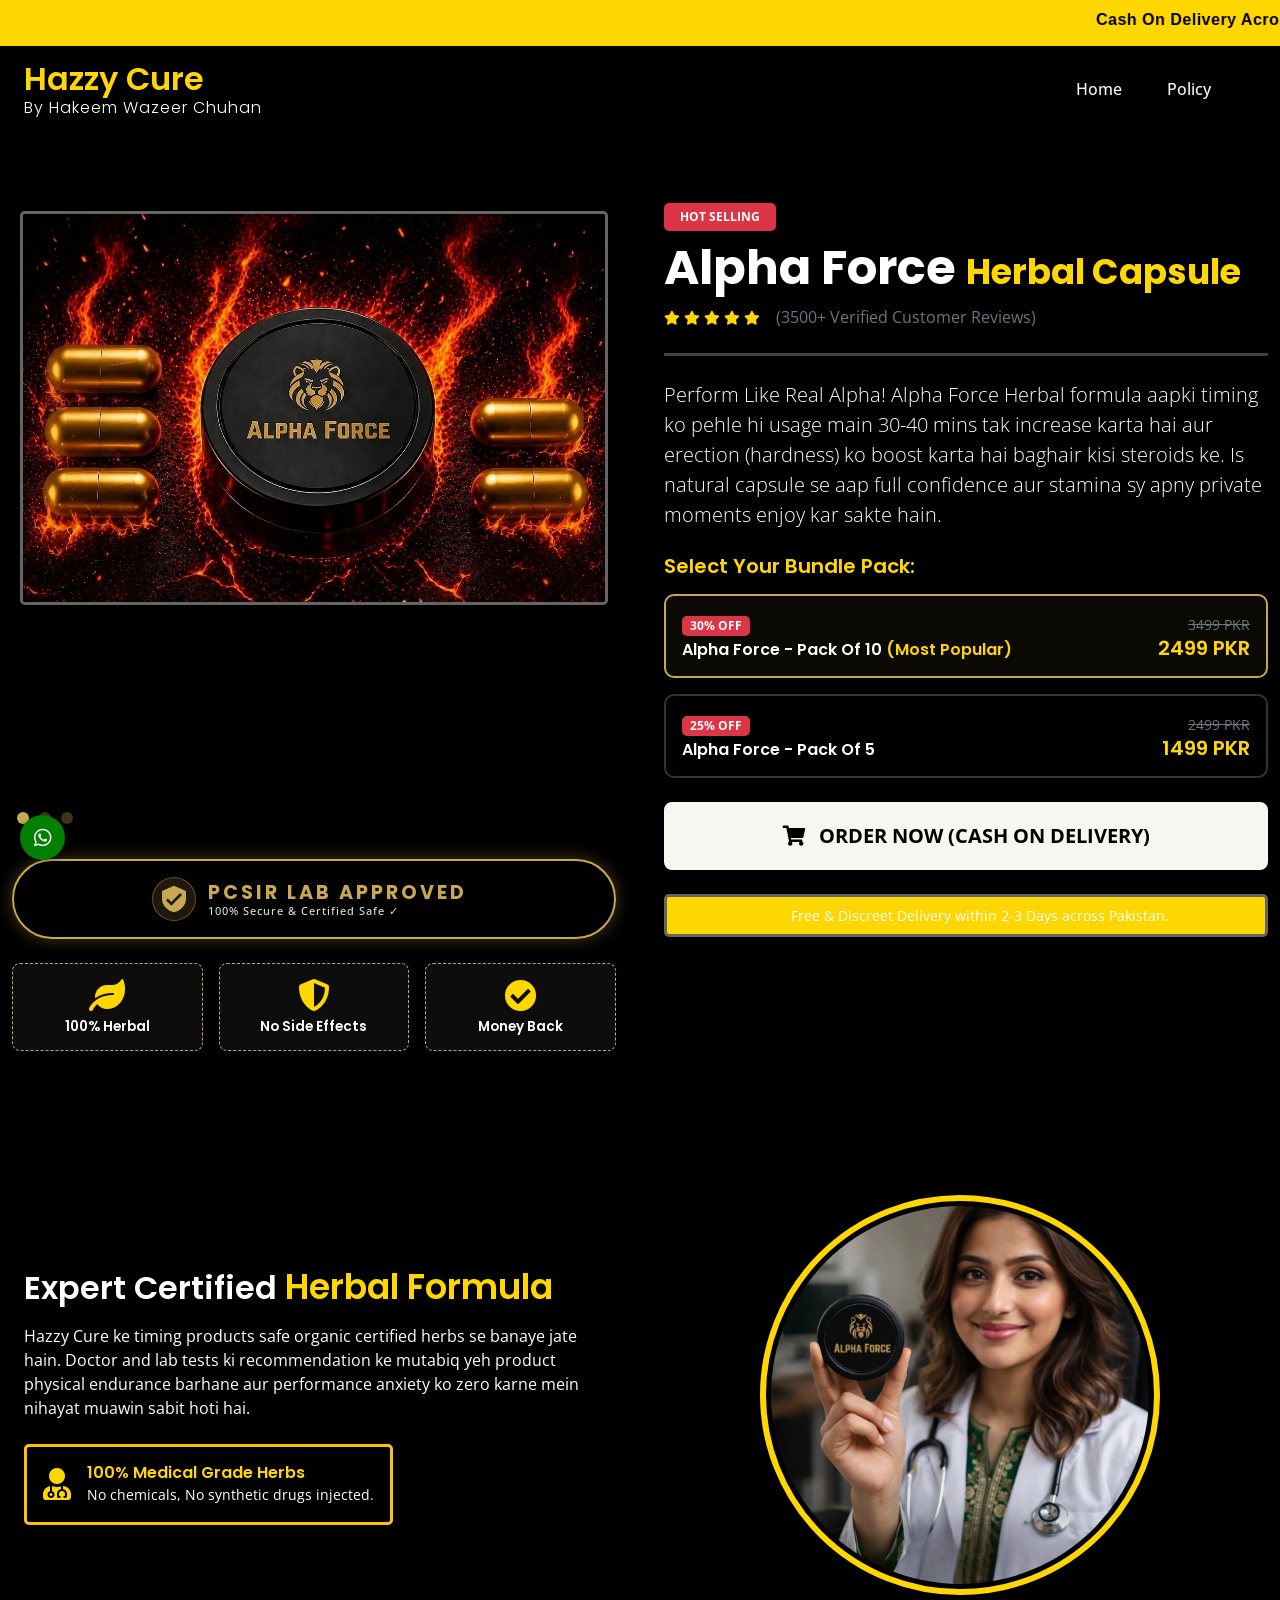
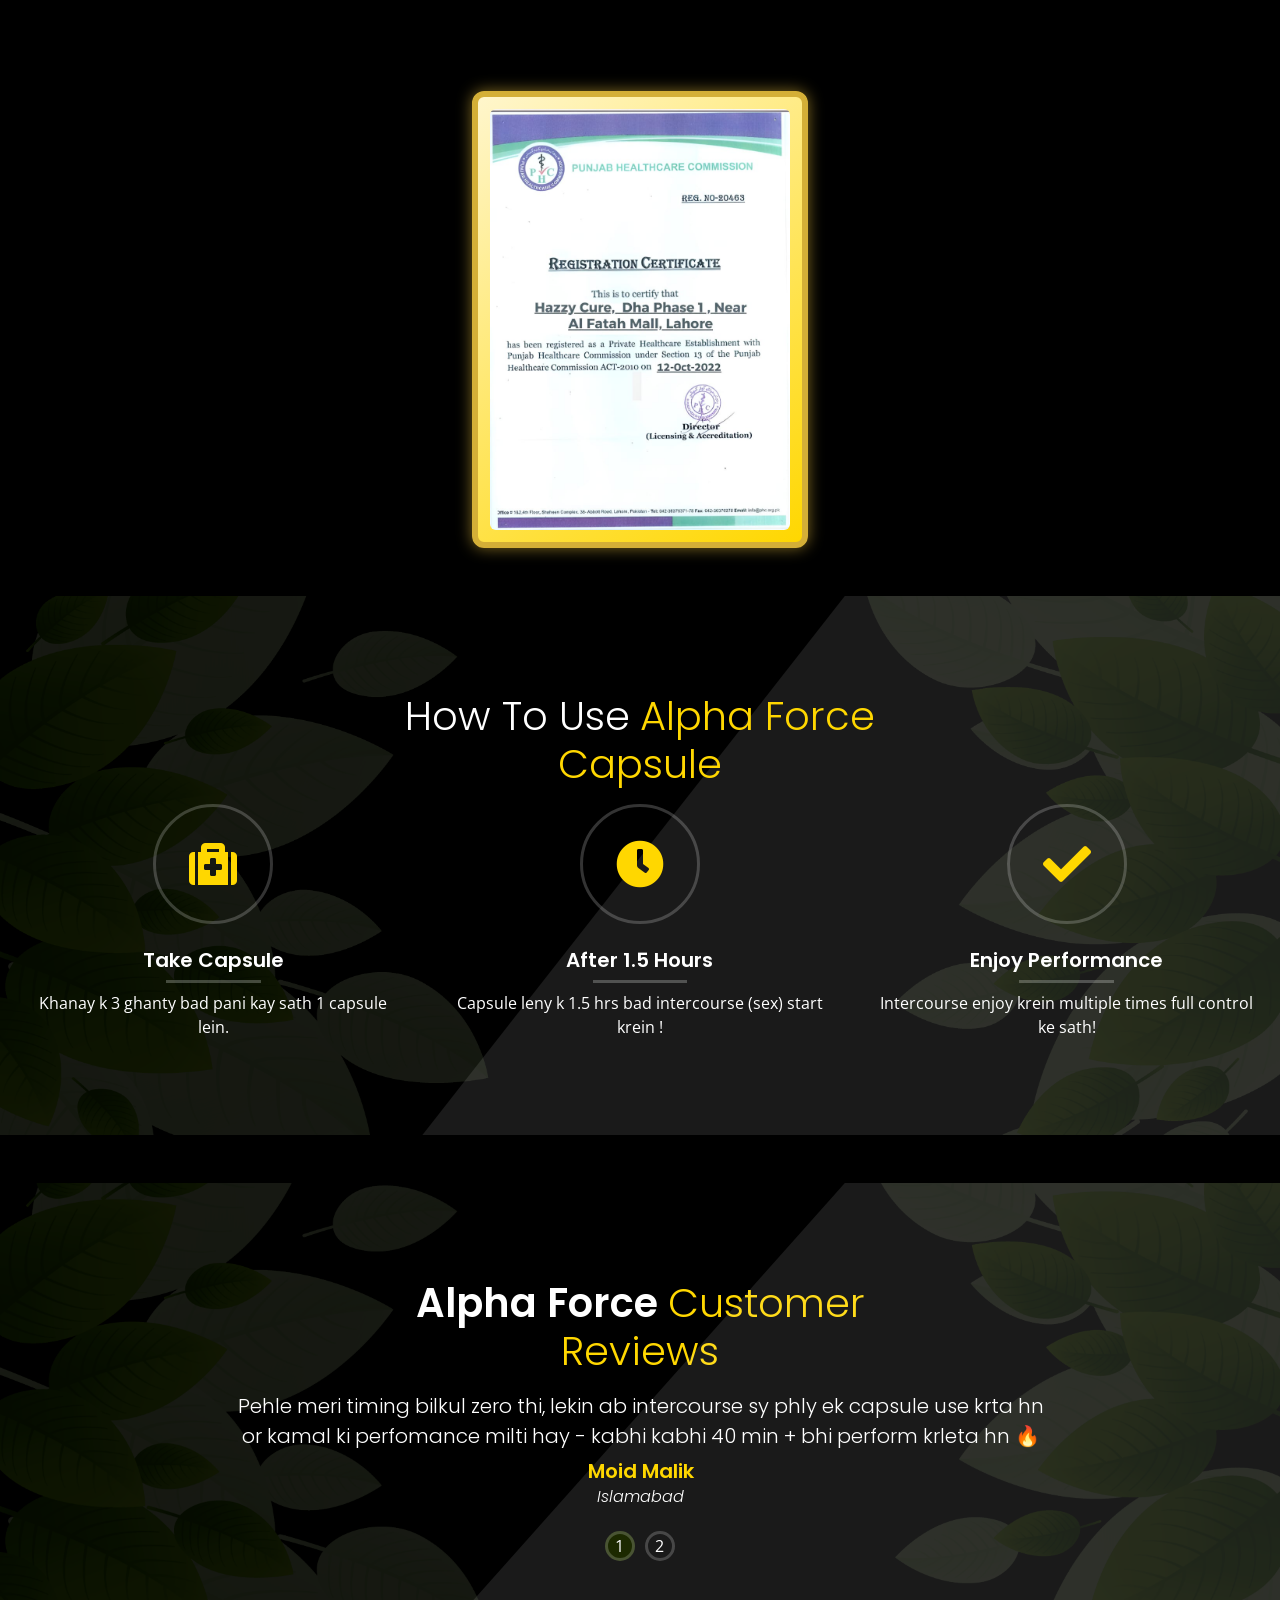
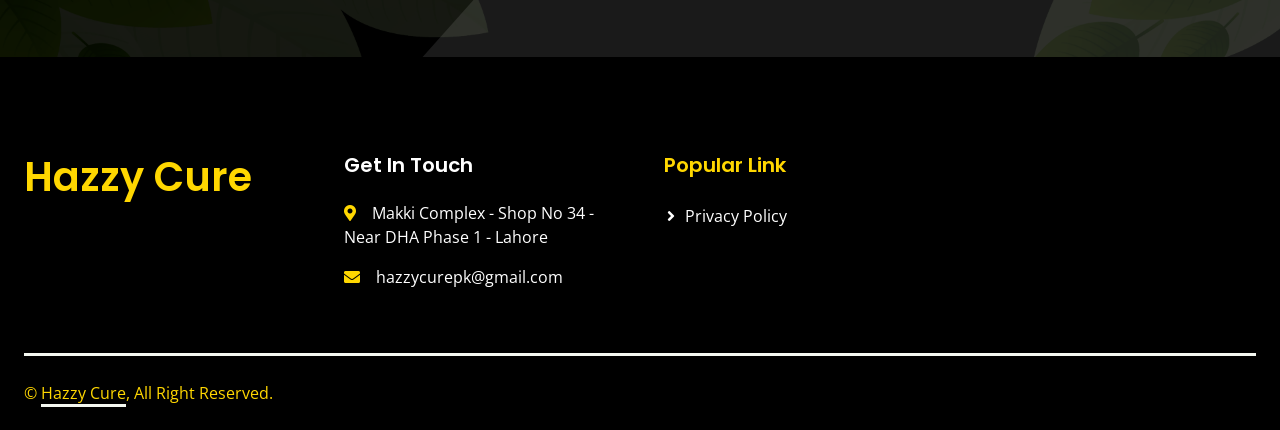
==== alpha.html @ 6daef0bc "Add files via upload" ====
<!DOCTYPE html>
<html lang="en">

<head>
    <meta charset="utf-8">
    <title>Alpha Force Premium Herbal Capsule - Hazzy Cure</title>
    <meta content="width=device-width, initial-scale=1.0" name="viewport">
    <meta content="Alpha Force, Herbal Timing Capsule, Pakistan" name="keywords">
    <meta content="Perform Like Real Alpha. Get 30 Min+ Timing & Erection with 100% Herbal Formula." name="description">

    <link href="img/favicon.png" rel="icon">

    <link rel="preconnect" href="https://fonts.googleapis.com">
    <link rel="preconnect" href="https://fonts.gstatic.com" crossorigin>
    <link href="https://fonts.googleapis.com/css2?family=Open+Sans:wght@400;500&family=Poppins:wght@200;600;700&display=swap" rel="stylesheet">

    <link href="https://cdnjs.cloudflare.com/ajax/libs/font-awesome/5.10.0/css/all.min.css" rel="stylesheet">
    <link href="https://cdn.jsdelivr.net/npm/bootstrap-icons@1.4.1/font/bootstrap-icons.css" rel="stylesheet">

    <link href="lib/animate/animate.min.css" rel="stylesheet">
    <link href="lib/owlcarousel/assets/owl.carousel.min.css" rel="stylesheet">

    <link href="css/bootstrap.min.css" rel="stylesheet">

    <link href="css/style.css" rel="stylesheet">

    <script>
    !function(f,b,e,v,n,t,s)
    {if(f.fbq)return;n=f.fbq=function(){n.callMethod?
    n.callMethod.apply(n,arguments):n.queue.push(arguments)};
    if(!f._fbq)f._fbq=n;n.push=n;n.loaded=!0;n.version='2.0';
    n.queue=[];t=b.createElement(e);t.async=!0;
    t.src=v;s=b.getElementsByTagName(e)[0];
    s.parentNode.insertBefore(t,s)}(window, document,'script',
    'https://connect.facebook.net/en_US/fbevents.js');
    fbq('init', '2020600545550215');
    fbq('track', 'PageView');
    </script>
    <noscript><img height="1" width="1" style="display:none" src="https://www.facebook.com/tr?id=2020600545550215&ev=PageView&noscript=1"/></noscript>
    <style>
        /* Product Page Specific Enhancements to make it look 'Chass' */
        .product-slider .owl-dot {
            background: rgba(200, 169, 81, 0.3) !important;
            width: 12px;
            height: 12px;
            margin: 5px;
            border-radius: 50%;
            display: inline-block;
        }
        .product-slider .owl-dot.active {
            background: #c8a951 !important;
        }
        .pack-option-card {
            border: 2px solid #333;
            border-radius: 10px;
            cursor: pointer;
            transition: all 0.3s ease;
        }
        .pack-option-card:hover, .pack-option-card.active {
            border-color: #c8a951;
            background-color: rgba(200, 169, 81, 0.05);
        }
        .sticker-badge {
            background: rgba(255, 255, 255, 0.05);
            border: 1px dashed #c8a951;
            border-radius: 8px;
            padding: 15px;
            text-align: center;
        }
    </style>
</head>

<body class="bg-clr text-white">
    <div class="top-strip">
         <marquee behavior="scroll" direction="left" scrollamount="7">
            Cash On Delivery Across Pakistan !
         </marquee>
    </div>

    <a href="https://wa.me/923314340855" target="_blank" class="dm-round-button" title="Message on WhatsApp">
       <i class="fab fa-whatsapp"></i>
    </a>

    <div id="spinner" class="show bg-white position-fixed translate-middle w-100 vh-100 top-50 start-50 d-flex align-items-center justify-content-center">
        <div class="spinner-grow text-primary" style="width: 3rem; height: 3rem;" role="status">
            <span class="sr-only">Loading...</span>
        </div>
    </div>
    <div class="container-fluid sticky-top bg-gold">
        <div class="container">
            <nav class="navbar navbar-expand-lg navbar-light p-0">
                <a href="index" class="navbar-brand">
                    <h2 class="text-gold mb-0">Hazzy Cure <span class="fs-6 d-block text-white fw-light" style="letter-spacing: 1px;">By Hakeem Wazeer Chuhan</span></h2>
                </a>
                <button type="button" class="navbar-toggler ms-auto me-0" data-bs-toggle="collapse" data-bs-target="#navbarCollapse">
                    <span class="navbar-toggler-icon"></span>
                </button>
                <div class="collapse navbar-collapse" id="navbarCollapse">
                    <div class="navbar-nav ms-auto">
                        <a href="index" class="nav-item nav-link">Home</a>
                        <a href="policy" class="nav-item nav-link">Policy</a>
                    </div>
                </div>
            </nav>
        </div>
    </div>
    <div class="container py-5 my-4">
        <div class="row g-5">
            <div class="col-lg-6 wow fadeIn" data-wow-delay="0.1s">
                <div class="owl-carousel product-slider mb-4">
                    <div class="p-2"><img class="img-fluid rounded border border-secondary" src="img/cp-5.jpg" alt="Alpha Force Pack of 5"></div>
                    <div class="p-2"><img class="img-fluid rounded border border-secondary" src="img/cp-10.webp" alt="Alpha Force Pack of 10"></div>
                    <div class="p-2"><img class="img-fluid rounded border border-secondary" src="img/capsule-1.png" alt="Alpha Force Capsule View"></div>
                </div>

                <div class="pcsir-badge-wrap mb-4 justify-content-center">
                    <div class="pcsir-badge w-100 py-3 justify-content-center">
                        <div class="pcsir-icon">
                            <svg width="32" height="32" viewBox="0 0 24 24" fill="none" xmlns="http://www.w3.org/2000/svg">
                                <path d="M12 2L3 6V12C3 16.55 6.84 20.74 12 22C17.16 20.74 21 16.55 21 12V6L12 2Z" fill="#c8a951"/>
                                <path d="M10 17L6 13L7.41 11.59L10 14.17L16.59 7.58L18 9L10 17Z" fill="#1a1a2e"/>
                            </svg>
                        </div>
                        <div class="pcsir-text text-start">
                            <span class="pcsir-title" style="font-size: 1.2rem;">PCSIR LAB APPROVED</span>
                            <span class="pcsir-sub text-gold">100% Secure & Certified Safe ✓</span>
                        </div>
                    </div>
                </div>

                <div class="row g-3">
                    <div class="col-4">
                        <div class="sticker-badge">
                            <i class="fa fa-leaf fa-2x text-gold mb-2"></i>
                            <h6 class="mb-0 text-white" style="font-size: 0.85rem;">100% Herbal</h6>
                        </div>
                    </div>
                    <div class="col-4">
                        <div class="sticker-badge">
                            <i class="fa fa-shield-alt fa-2x text-gold mb-2"></i>
                            <h6 class="mb-0 text-white" style="font-size: 0.85rem;">No Side Effects</h6>
                        </div>
                    </div>
                    <div class="col-4">
                        <div class="sticker-badge">
                            <i class="fa fa-check-circle fa-2x text-gold mb-2"></i>
                            <h6 class="mb-0 text-white" style="font-size: 0.85rem;">Money Back</h6>
                        </div>
                    </div>
                </div>
            </div>

            <div class="col-lg-6 wow fadeIn" data-wow-delay="0.3s">
                <span class="badge bg-danger text-white mb-2 px-3 py-2">HOT SELLING</span>
                <h1 class="text-white display-5 fw-bold mb-2">Alpha Force <span class="gold">Herbal Capsule</span></h1>
                
                <div class="d-flex align-items-center mb-4">
                    <div class="me-3">
                        <small class="fa fa-star text-gold"></small>
                        <small class="fa fa-star text-gold"></small>
                        <small class="fa fa-star text-gold"></small>
                        <small class="fa fa-star text-gold"></small>
                        <small class="fa fa-star text-gold"></small>
                    </div>
                    <span class="text-muted">(3500+ Verified Customer Reviews)</span>
                </div>

                <hr class="border-secondary mb-4">

                <p class="lead text-white mb-4">
                    Perform Like Real Alpha! Alpha Force Herbal formula aapki timing ko pehle hi usage main 30-40 mins tak increase karta hai aur erection (hardness) ko boost karta hai baghair kisi steroids ke. Is natural capsule se aap full confidence aur stamina sy apny private moments enjoy kar sakte hain.
                </p>

                <h5 class="text-gold mb-3">Select Your Bundle Pack:</h5>
                <div class="row g-3 mb-4">
                    <div class="col-12">
                        <div class="pack-option-card active p-3 d-flex justify-content-between align-items-center">
                            <div>
                                <span class="badge bg-danger mb-1">30% OFF</span>
                                <h6 class="text-white mb-0">Alpha Force - Pack Of 10 <span class="text-gold">(Most Popular)</span></h6>
                            </div>
                            <div class="text-end">
                                <del class="text-muted small">3499 PKR</del>
                                <h5 class="text-gold mb-0">2499 PKR</h5>
                            </div>
                        </div>
                    </div>
                    <div class="col-12">
                        <div class="pack-option-card p-3 d-flex justify-content-between align-items-center">
                            <div>
                                <span class="badge bg-danger mb-1">25% OFF</span>
                                <h6 class="text-white mb-0">Alpha Force - Pack Of 5</h6>
                            </div>
                            <div class="text-end">
                                <del class="text-muted small">2499 PKR</del>
                                <h5 class="text-gold mb-0">1499 PKR</h5>
                            </div>
                        </div>
                    </div>
                </div>

                <div class="d-grid gap-2 mb-4">
                    <a href="order" class="btn btn-light btn-lg py-3 fw-bold btn-square-nav shadow text-uppercase animated pulse infinite" style="border-radius: 8px;">
                        <i class="fa fa-shopping-cart me-2"></i> Order Now (Cash On Delivery)
                    </a>
                </div>

                <div class="d-flex align-items-center justify-content-center bg-custom p-2 border border-secondary rounded">
                    <i class="fa fa-truck text-gold me-2"></i>
                    <span class="small">Free & Discreet Delivery within 2-3 Days across Pakistan.</span>
                </div>
            </div>
        </div>
    </div>
    <div class="container-fluid bg-gold py-5 my-5">
        <div class="container">
            <div class="row g-5 align-items-center">
                <div class="col-lg-6 text-center text-lg-start">
                    <h2 class="text-white mb-3">Expert Certified <span class="gold">Herbal Formula</span></h2>
                    <p class="mb-4 text-white">
                        Hazzy Cure ke timing products safe organic certified herbs se banaye jate hain. Doctor and lab tests ki recommendation ke mutabiq yeh product physical endurance barhane aur performance anxiety ko zero karne mein nihayat muawin sabit hoti hai.
                    </p>
                    <div class="d-flex align-items-center justify-content-center justify-content-lg-start bg-clr p-3 rounded border border-warning d-inline-flex">
                        <i class="fa fa-user-md fa-2x text-gold me-3"></i>
                        <div class="text-start">
                            <h6 class="text-gold mb-0">100% Medical Grade Herbs</h6>
                            <small class="text-white">No chemicals, No synthetic drugs injected.</small>
                        </div>
                    </div>
                </div>
                <div class="col-lg-6 text-center">
                    <img class="img-fluid round-golden shadow-lg" src="img/doctor.webp" alt="Certified Doctor Recognition" style="max-height: 400px; object-fit: cover;">
                </div>
            </div>
        </div>
    </div>

    <div class="certificate-wrapper mb-5">
        <div class="certificate-frame">
            <img src="img/license.jpg" alt="Health Certification Authority">
        </div>
    </div>

    <div class="container-fluid how-to-use bg-gold my-5 py-5">
        <div class="container text-white py-5">
            <div class="mx-auto text-center wow fadeIn" data-wow-delay="0.1s" style="max-width: 600px;">
                <h1 class="text-white mb-3"><span class="fw-light text-white">How To Use</span> <span class="fw-light text-gold">Alpha Force Capsule</span></h1>
            </div>
            <div class="row g-5">
                <div class="col-lg-4 text-center wow fadeIn" data-wow-delay="0.1s">
                    <div class="btn-square rounded-circle border mx-auto mb-4" style="width: 120px; height: 120px;">
                        <i class="fa fa-medkit fa-3x text-gold"></i>
                    </div>
                    <h5 class="text-white">Take Capsule</h5>
                    <hr class="w-25 bg-light my-2 mx-auto">
                    <span>Khanay k 3 ghanty bad pani kay sath 1 capsule lein.</span>
                </div>
                <div class="col-lg-4 text-center wow fadeIn" data-wow-delay="0.3s">
                    <div class="btn-square rounded-circle border mx-auto mb-4" style="width: 120px; height: 120px;">
                        <i class="fa fa-clock fa-3x text-gold"></i>
                    </div>
                    <h5 class="text-white">After 1.5 Hours</h5>
                    <hr class="w-25 bg-light my-2 mx-auto">
                    <span>Capsule leny k 1.5 hrs bad intercourse (sex) start krein !</span>
                </div>
                <div class="col-lg-4 text-center wow fadeIn" data-wow-delay="0.5s">
                    <div class="btn-square rounded-circle border mx-auto mb-4" style="width: 120px; height: 120px;">
                        <i class="fa fa-check fa-3x text-gold"></i>
                    </div>
                    <h5 class="text-white">Enjoy Performance</h5>
                    <hr class="w-25 bg-light my-2 mx-auto">
                    <span>Intercourse enjoy krein multiple times full control ke sath!</span>
                </div>
            </div>
        </div>
    </div>

    <div class="container-fluid testimonial bg-gold my-5 py-5">
        <div class="container text-white py-5">
            <div class="mx-auto text-center wow fadeIn" data-wow-delay="0.1s" style="max-width: 600px;">
                <h1 class="text-white mb-3">Alpha Force <span class="fw-light text-gold">Customer Reviews</span></h1>
            </div>
            <div class="row justify-content-center">
                <div class="col-lg-8">
                    <div class="owl-carousel testimonial-carousel wow fadeIn" data-wow-delay="0.1s">
                        <div class="testimonial-item text-center" data-dot="1">
                            <h5 class="fw-light lh-base text-white">Pehle meri timing bilkul zero thi, lekin ab intercourse sy phly ek capsule use krta hn or kamal ki perfomance milti hay - kabhi kabhi 40 min + bhi perform krleta hn 🔥</h5>
                            <h5 class="mb-1 text-gold">Moid Malik</h5>
                            <h6 class="fw-light text-white fst-italic mb-0">Islamabad</h6>
                        </div>
                        <div class="testimonial-item text-center" data-dot="2">
                            <h5 class="fw-light lh-base text-white">Timing 30 min sy bhi zyada thi or erection bhi kamal thi natural formula hone ki wajah se mujhe koi side effect nahi hua. Highly recommended!</h5>
                            <h5 class="mb-1 text-gold">Muneeb Sajid</h5>
                            <h6 class="fw-light text-white fst-italic mb-0">Karachi</h6>
                        </div>
                    </div>
                </div>
            </div>
        </div>
    </div>
    <div class="container-fluid bg-gold footer">
        <div class="container py-5">
            <div class="row g-5">
                <div class="col-md-6 col-lg-3 wow fadeIn" data-wow-delay="0.1s">
                    <a href="index" class="d-inline-block mb-3">
                        <h1 class="text-gold">Hazzy Cure</h1>
                    </a>
                </div>
                <div class="col-md-6 col-lg-3 wow fadeIn" data-wow-delay="0.3s">
                    <h5 class="mb-4 text-white">Get In Touch</h5>
                    <p class="text-white"><i class="fa fa-map-marker-alt me-3 text-gold"></i>Makki Complex - Shop No 34 - Near DHA Phase 1 - Lahore</p>
                    <p class="text-white"><i class="fa fa-envelope me-3 text-gold"></i>hazzycurepk@gmail.com</p>
                </div>
                <div class="col-md-6 col-lg-3 wow fadeIn" data-wow-delay="0.7s">
                    <h5 class="mb-4 text-gold">Popular Link</h5>
                    <a class="btn btn-link text-white" href="policy">Privacy Policy</a>
                </div>
            </div>
        </div>
        <div class="container wow fadeIn" data-wow-delay="0.1s">
            <div class="copyright">
                <div class="row">
                    <div class="col-md-6 text-center text-md-start mb-3 mb-md-0 text-gold">
                        &copy; <a class="border-bottom" href="#">Hazzy Cure</a>, All Right Reserved.
                    </div>
                </div>
            </div>
        </div>
    </div>
    <a href="#" class="btn btn-lg btn-outline-light btn-lg-square back-to-top"><i class="bi bi-arrow-up"></i></a>

    <script src="https://ajax.googleapis.com/ajax/libs/jquery/3.6.1/jquery.min.js"></script>
    <script src="https://cdn.jsdelivr.net/npm/bootstrap@5.0.0/dist/js/bootstrap.bundle.min.js"></script>
    <script src="lib/wow/wow.min.js"></script>
    <script src="lib/easing/easing.min.js"></script>
    <script src="lib/waypoints/waypoints.min.js"></script>
    <script src="lib/owlcarousel/owl.carousel.min.js"></script>

    <script src="js/main.js"></script>
    <script>
        $(document).ready(function(){
            // Custom slider for product pictures gallery
            $(".product-slider").owlCarousel({
                items: 1,
                autoplay: true,
                smartSpeed: 1000,
                dots: true,
                loop: true,
                nav: false
            });

            // Interactive pack selection switching effect
            $('.pack-option-card').click(function(){
                $('.pack-option-card').removeClass('active');
                $(this).addClass('active');
            });
        });
    </script>
</body>
</html>
---- css/style.css ----
/********** Template CSS **********/
/*** Spinner ***/
#spinner {
    opacity: 0;
    visibility: hidden;
    transition: opacity .5s ease-out, visibility 0s linear .5s;
    z-index: 99999;
}

#spinner.show {
    transition: opacity .5s ease-out, visibility 0s linear 0s;
    visibility: visible;
    opacity: 1;
}

.back-to-top {
    position: fixed;
    display: none;
    right: 45px;
    bottom: 45px;
    z-index: 99;
}

img.animated.pulse {
    animation-duration: 5s;
}

/*** Button ***/
.btn {
    font-weight: 500;
    transition: .5s;
}

.btn.btn-primary {
    color: var(--bs-white);
}

.btn-square {
    width: 38px;
    height: 38px;
}

.btn-sm-square {
    width: 32px;
    height: 32px;
}

.btn-lg-square {
    width: 48px;
    height: 48px;
}

.btn-square,
.btn-sm-square,
.btn-lg-square {
    padding: 0;
    display: flex;
    align-items: center;
    justify-content: center;
    font-weight: normal;
    border-radius: 50px;
}


/*** Navbar ***/
.sticky-top {
    top: -150px;
    transition: .5s;

}

.navbar {
    padding: 11px 0 !important;
    height: 85px;
    background: black !important;
}

.navbar .navbar-nav .nav-link {
    margin-right: 45px;
    padding: 0;
    color: var(--bs-light);
    font-weight: 500;
    transition: .5s;
    outline: none;
}

.navbar .navbar-nav .nav-link:hover,
.navbar .navbar-nav .nav-link.active {
    color: gold;
}

.navbar .dropdown-toggle::after {
    border: none;
    content: "\f107";
    font-family: "Font Awesome 5 Free";
    font-weight: 900;
    vertical-align: middle;
    margin-left: 8px;
    
}

@media (max-width: 991.98px) {
    .navbar .navbar-nav {
        padding: 0 15px;
        background:black;
    }

    .navbar .navbar-nav .nav-link  {
        margin-right: 0;
        padding: 10px 0;
    }
}

@media (min-width: 992px) {
    .navbar .nav-item .dropdown-menu {
        display: block;
        border: none;
        margin-top: 0;
        top: 150%;
        opacity: 0;
        visibility: hidden;
        transition: .5s;
    }

    .navbar .nav-item:hover .dropdown-menu {
        top: 100%;
        visibility: visible;
        transition: .5s;
        opacity: 1;
    }
}


/*** Hero Header ***/
.hero-header {
    position: relative;
    margin-top: -85px;
    padding-top: 12rem;
    padding-bottom: 6rem;
    background: url(../img/bg.png) center center no-repeat;
    background-size: cover;
}

.hero-header::before {
    position: absolute;
    content: "";
    width: 100%;
    height: 100%;
    top: 0;
    left: 0;
    background: black;
    clip-path: polygon(66% 0, 100% 0, 100% 100%, 33% 100%) ;
}

.hero-header .container {
    position: relative;
    z-index: 1;
}

.hero-header .breadcrumb-item+.breadcrumb-item::before {
    color: var(--bs-light);
}


/*** Feature ***/
.feature-item::before {
    position: absolute;
    content: "";
    width: 100%;
    height: 100%;
    top: 0;
    left: 0;
    background: rgba(255, 255, 255, .1);
    clip-path: polygon(66% 0, 100% 0, 100% 100%, 33% 100%);
}

.feature-item .border {
    position: relative;
    border-color: rgba(255, 255, 255, .2) !important;
    z-index: 1;
}


/*** Deal ***/
.deal {
    position: relative;
    background: url(../img/bg.png) center center no-repeat;
    background-size: cover;
}

.deal::before {
    position: absolute;
    content: "";
    width: 100%;
    height: 100%;
    top: 0;
    left: 0;
    background: rgba(255, 255, 255, .1);
    clip-path: polygon(66% 0, 100% 0, 100% 100%, 33% 100%);
}

.deal .bg-white {
    position: relative;
    z-index: 1;
}

.deal .cdt span {
    display: block;
    font-size: 16px;
    font-style: italic;
    font-weight: 200;
    text-transform: capitalize;
}


/*** How To Use ***/
.how-to-use {
    position: relative;
    background: url(../img/bg.png) center center no-repeat;
    background-size: cover;
}

.how-to-use::before {
    position: absolute;
    content: "";
    width: 100%;
    height: 100%;
    top: 0;
    left: 0;
    background: rgba(255, 255, 255, .1);
    clip-path: polygon(66% 0, 100% 0, 100% 100%, 33% 100%);
}

.how-to-use .container {
    position: relative;
    z-index: 1;
}

.how-to-use .border {
    border-color: rgba(255, 255, 255, .2) !important;
}


/*** Product ***/
.product-item {
    transition: .1s;
    border: 1px gold;
}


/*** Testimonial ***/
.testimonial {
    position: relative;
    background: url(../img/bg.png) center center no-repeat;
    background-size: cover;
}

.testimonial::before {
    position: absolute;
    content: "";
    width: 100%;
    height: 100%;
    top: 0;
    left: 0;
    background: rgba(255, 255, 255, .1);
    clip-path: polygon(66% 0, 100% 0, 100% 100%, 33% 100%);
}

.testimonial .testimonial-carousel {
    position: relative;
    z-index: 1;
}

.testimonial-carousel .owl-item img {
    width: 120px;
    height: 120px;
    border-color: rgba(255, 255, 255, .2) !important;
    margin: 0 auto 20px auto;
    border-radius: 100px;
}

.testimonial-carousel .owl-dots {
    margin-top: 25px;
    display: flex;
    align-items: center;
    justify-content: center;
}

.testimonial-carousel .owl-dot {
    position: relative;
    display: inline-block;
    margin: 0 5px;
    width: 30px;
    height: 30px;
    display: flex;
    align-items: center;
    justify-content: center;
    background: transparent;
    border: 3px solid rgba(255, 255, 255, .2);
    border-radius: 30px;
    transition: .5s;
}

.testimonial-carousel .owl-dot.active {
    background: var(--bs-dark);
}


/*** Blog ***/
.blog-item {
    transition: .1s;
}

.blog-item:hover {
    border-width: 0 !important;
    box-shadow: 0 0 35px rgba(144, 188, 121, .25);
}

.blog-item:hover a.btn {
    color: var(--bs-white);
    background: var(--bs-primary);
}


/*** Contact ***/
.contact-info-item::before {
    position: absolute;
    content: "";
    width: 100%;
    height: 100%;
    top: 0;
    left: 0;
    background: rgba(255, 255, 255, .1);
    clip-path: polygon(66% 0, 100% 0, 100% 100%, 33% 100%);
}

.contact-info-item .border {
    position: relative;
    border-color: rgba(255, 255, 255, .2) !important;
    z-index: 1;
}


/*** Newsletter ***/
.newsletter {
    position: relative;
    background: url(../img/bg.png) center center no-repeat;
    background-size: cover;
}

.newsletter::before {
    position: absolute;
    content: "";
    width: 100%;
    height: 100%;
    top: 0;
    left: 0;
    background: rgba(255, 255, 255, .1);
    clip-path: polygon(66% 0, 100% 0, 100% 100%, 33% 100%);
}

.newsletter .container {
    position: relative;
    z-index: 1;
}

.newsletter .form-control {
    background: rgba(255, 255, 255, .3);
}


/*** Footer ***/
.footer .btn.btn-link {
    display: block;
    margin-bottom: 10px;
    padding: 0;
    text-align: left;
    color: var(--bs-body);
    font-weight: normal;
    transition: .3s;
}

.footer .btn.btn-link:hover {
    color: var(--bs-primary);
}

.footer .btn.btn-link::before {
    position: relative;
    content: "\f105";
    font-family: "Font Awesome 5 Free";
    font-weight: 900;
    margin-right: 10px;
}

.footer .btn.btn-link:hover {
    letter-spacing: 1px;
    box-shadow: none;
}

.footer .copyright {
    padding: 25px 0;
    border-top: 3px solid var(--bs-light);
}

.footer .copyright a {
    color: var(--bs-body);
}

.footer .copyright a:hover {
    color: var(--bs-primary);
}

.footer .footer-menu a {
    margin-right: 15px;
    padding-right: 15px;
    border-right: 3px solid var(--bs-light);
}

.footer .footer-menu a:last-child {
    margin-right: 0;
    padding-right: 0;
    border-right: none;
}
.bg-gold {
  background-color: black !important;
}
.gold {
 
 color: gold;
 font-size : 35px;
}
.text-gold
{

color: gold;
}
.bg-clr
{
    background: black;
}
.navbar-toggler
{
    background: gold;

}
.bg-custom
{
    background: gold;
}
.top-strip {
  background-color: gold;
  color: black;
  font-weight: bold;
  font-size: 16px;
  padding: 8px 0;
}
marquee {
  font-family: Arial, sans-serif;
  letter-spacing: 0.5px;
}

/* Image stack styling */
.product-stack {
  display: flex;
  flex-direction: column;
  align-items: center;
  gap: 6px;
}

/* Main product image responsive */
.product-stack .main-product {
  max-width: 100%;
  height: auto;
  object-fit: contain;
}

/* Capsule image responsive */
.product-stack .capsule-img {
  max-width:auto;
  height: auto;
  object-fit: contain;
}

/* Plus sign style */
.plus-sign {
  font-size: 22px;
  font-weight: bold;
  line-height: 1;
  color: #D4AF37;
}
/* Azadi Badge */
.azadi-badge {
  position: absolute;
  top: 12px;
  left: 12px;
  background: green;
  color: white;
  font-weight: 700;
  padding: 5px 12px;
  border-radius: 20px;
  font-size: 0.85rem;
  box-shadow: 0 4px 10px rgba(0,0,0,0.25);
  z-index: 10;
}
.discount-badge-inline {
  display: inline-block;
  background: red;
  color: white;
  font-size: 13px;
  font-weight: bold;
  padding: 4px 10px;
  border-radius: 4px;
  margin-bottom: 5px;
}

.product-price {
  margin: 8px 0;
}

.old-price {
  text-decoration: line-through;
  color: #bbb;
  font-size: 15px;
  margin-right: 8px;
}

.new-price {
  color: #ffcc00; /* gold */
  font-weight: bold;
  font-size: 20px;
}
.catalog-item {
  border: 2px solid gold;
  border-radius: 14px;
  padding: 20px;
  margin-bottom: 10px;
  background: #111;
  text-align: center;
  box-shadow: 0 0 18px rgba(255, 215, 0, 0.25);
  transition: transform 0.3s ease, box-shadow 0.3s ease;
  width: 100%;
  align-items: center;
}

.catalog-item img {
  max-width: 230px;
  border-radius: 10px;
  margin: 0 auto 15px auto; /* 👈 auto margin se center ho jayegi */
  display: block; /* 👈 block display zaroori hai center ke liye */
}
.catalog-item:hover {
  transform: translateY(-6px);
  box-shadow: 0 0 25px rgba(255, 215, 0, 0.4);
}

.product-title {
  color: gold;
  margin-bottom: 8px;
  font-weight: bold;
}

.price {
  font-size: 16px;
  margin-bottom: 12px;
}

.old-price {
  text-decoration: line-through;
  color: #888;
  margin-right: 8px;
}

.new-price {
  color: gold;
  font-weight: bold;
}

.btn-gold {
  background: gold;
  color: #111;
  border: none;
  padding: 8px 18px;
  border-radius: 8px;
  font-weight: bold;
  transition: background 0.3s ease;
}

.btn-gold:hover {
  background: #ffd633;
}
.dm-round-button {
  position: fixed;
  bottom: 40px;
  left: 20px;
  width: 45px;
  height: 45px;
  background-color: green;
  color: white;
  font-size: 20px;
  border-radius: 50%;
  text-align: center;
  line-height: 45px;
  text-decoration: none;
  box-shadow: 0 4px 8px rgba(0, 0, 0, 0.2);
  z-index: 1000;
  transition: background 0.3s ease;
}

.dm-round-button:hover {
  background-color: greenyellow;
}
.certificate-wrapper {
  display: flex;
  justify-content: center;
  margin: 30px 0;
}

.certificate-frame {
  padding: 12px;
  border: 6px solid #d4af37;
  border-radius: 12px;
  background: linear-gradient(145deg, #fff6cc, #ffd700);
  box-shadow: 0 0 15px rgba(212, 175, 55, 0.6);
}

.certificate-frame img {
  max-width: 300px;
  height: auto;
  border-radius: 6px;
  display: block;
}
.round-golden {
  border-radius: 50%;
  border: 6px solid gold;
  padding: 5px;
  box-shadow: 0 0 20px rgba(255, 215, 0, 0.6);
}
.product-item {
    position: relative; /* ensure the badge is positioned relative to this container */
}

.badge-popular {
    position: absolute;
    top: 10px;
    right: 10px;
    background-color: #ff9900; /* orange for visibility */
    color: #fff;
    font-weight: 700;
    padding: 5px 10px;
    border-radius: 5px;
    font-size: 0.8rem;
    z-index: 10;
}
 /* PCSIR Badge */
.pcsir-badge-wrap {
    display: flex;
    justify-content: center;
    margin-top: 24px;
}

@media (min-width: 992px) {
    .pcsir-badge-wrap {
        justify-content: flex-start;
    }
}

.pcsir-badge {
    display: inline-flex;
    align-items: center;
    gap: 12px;
    background: #1111;
    border: 2px solid #c8a951;
    border-radius: 50px;
    padding: 10px 22px 10px 12px;
    box-shadow: 0 0 16px rgba(200, 169, 81, 0.35);
}

.pcsir-icon {
    display: flex;
    align-items: center;
    justify-content: center;
    background: rgba(200, 169, 81, 0.15);
    border: 1.5px solid rgba(200, 169, 81, 0.4);
    border-radius: 50%;
    width: 44px;
    height: 44px;
    flex-shrink: 0;
}

.pcsir-text {
    display: flex;
    flex-direction: column;
    line-height: 1.2;
}

.pcsir-title {
    font-family: 'Poppins', sans-serif;
    font-weight: 700;
    font-size: 16px;
    letter-spacing: 3px;
    color: #c8a951;
}

.pcsir-sub {
    font-family: 'Open Sans', sans-serif;
    font-size: 11px;
    color: #e0e0e0;
    letter-spacing: 1px;
    font-weight: 500;
}
        .doctor-profile-border {
            border: 4px double #c8a951;
            padding: 10px;
            background: #1a1a2e;
            border-radius: 15px;
            box-shadow: 0px 10px 30px rgba(0,0,0,0.5);
        }
        .doctor-badge {
            background: #c8a951;
            color: #1a1a2e;
            font-weight: 600;
            padding: 5px 15px;
            border-radius: 50px;
            display: inline-block;
            margin-bottom: 15px;
            text-transform: uppercase;
            font-size: 0.85rem;
            letter-spacing: 1px;
        }
        .clinic-card {
            background: rgba(255, 255, 255, 0.05);
            border: 1px solid rgba(200, 169, 81, 0.2);
            border-radius: 12px;
            padding: 25px;
            height: 100%;
            transition: 0.3s;
        }
        .clinic-card:hover {
            border-color: #c8a951;
            transform: translateY(-5px);
        }

       /* 📱 MOBILE VIEW ABSOLUTE FIX */
        @media (max-width: 991.98px) {
            /* Pure hero block ko top navbar se door dhakelne k liye */
            .hero-header {
                padding-top: 90px !important; 
                padding-bottom: 30px !important;
            }
            
            /* Badge ko block level bana kar top space dena */
            .doctor-badge {
                margin-top: 35px !important;
                margin-bottom: 20px !important;
                font-size: 0.8rem;
                display: inline-block !important;
            }

            /* Takay slide animation screen se bahr navbar k piche na jaye */
            .animated {
                animation-delay: 0.1s !important;
            }
        }
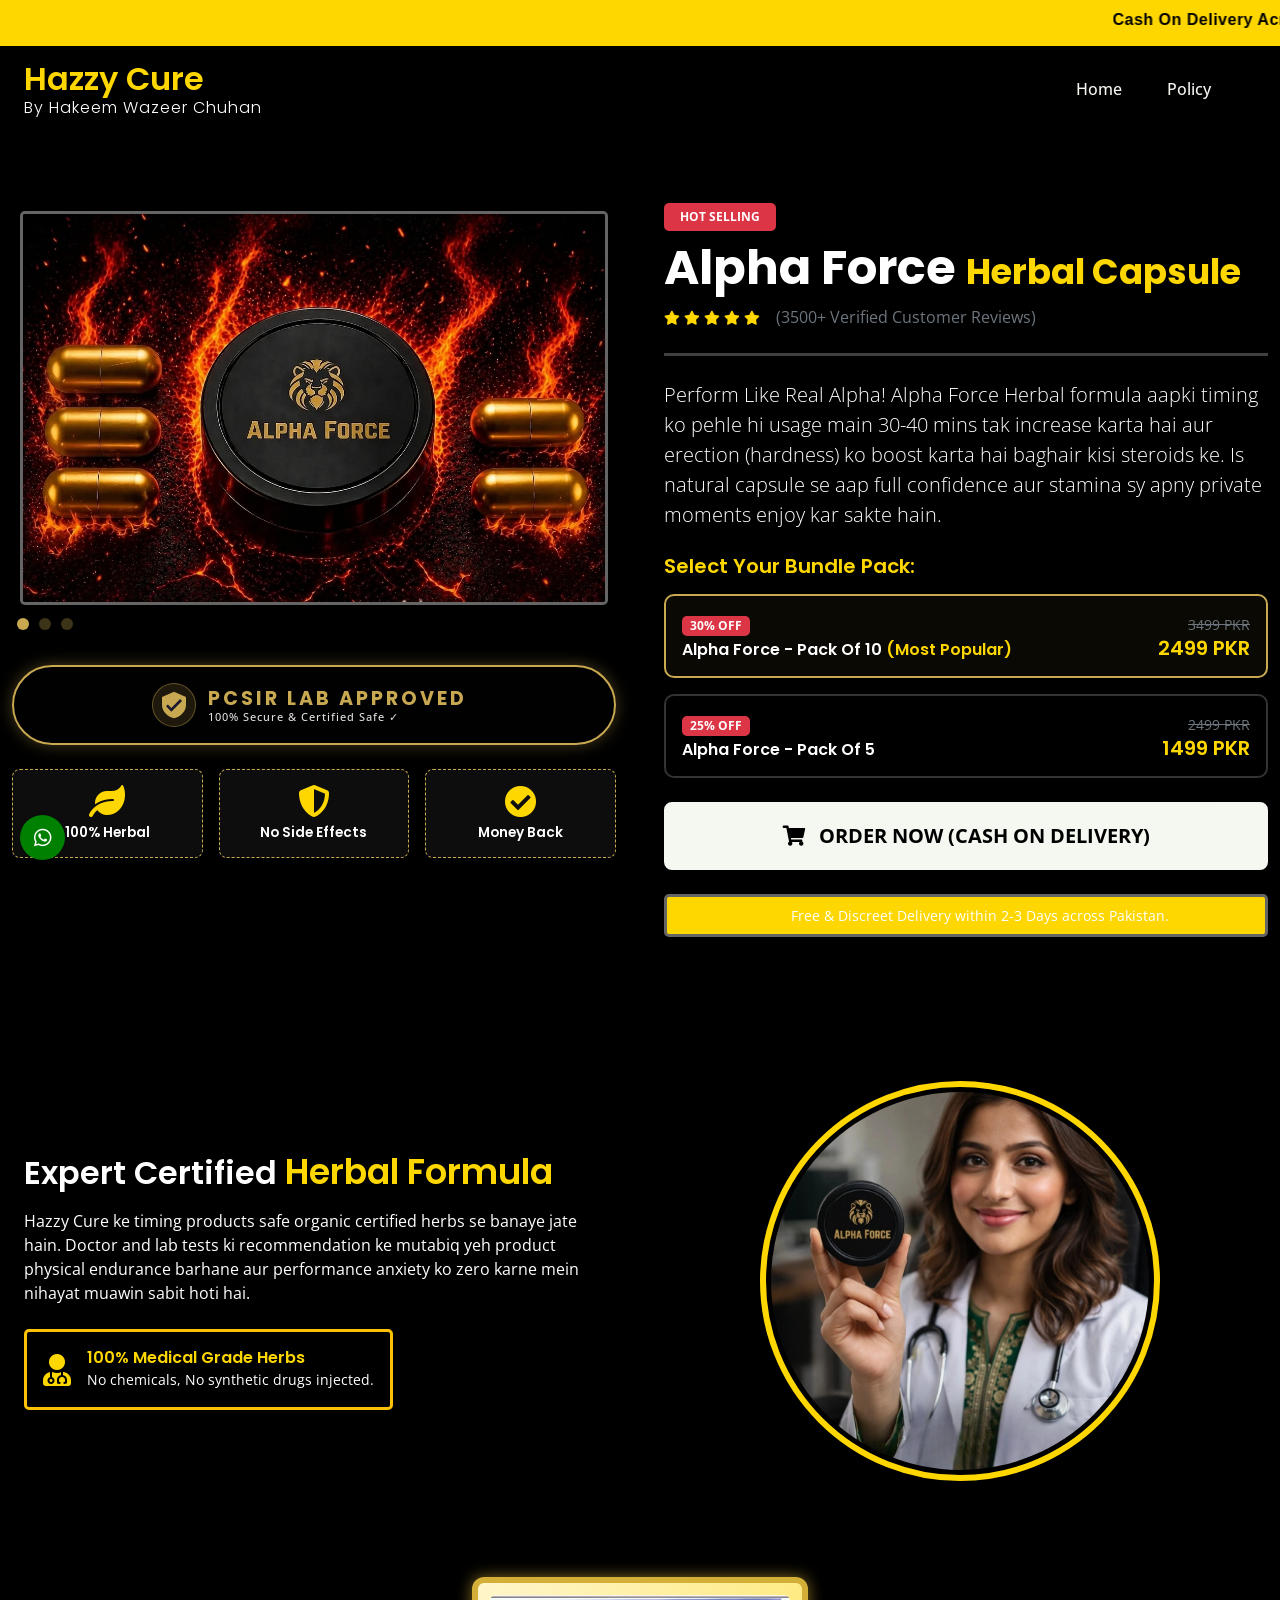
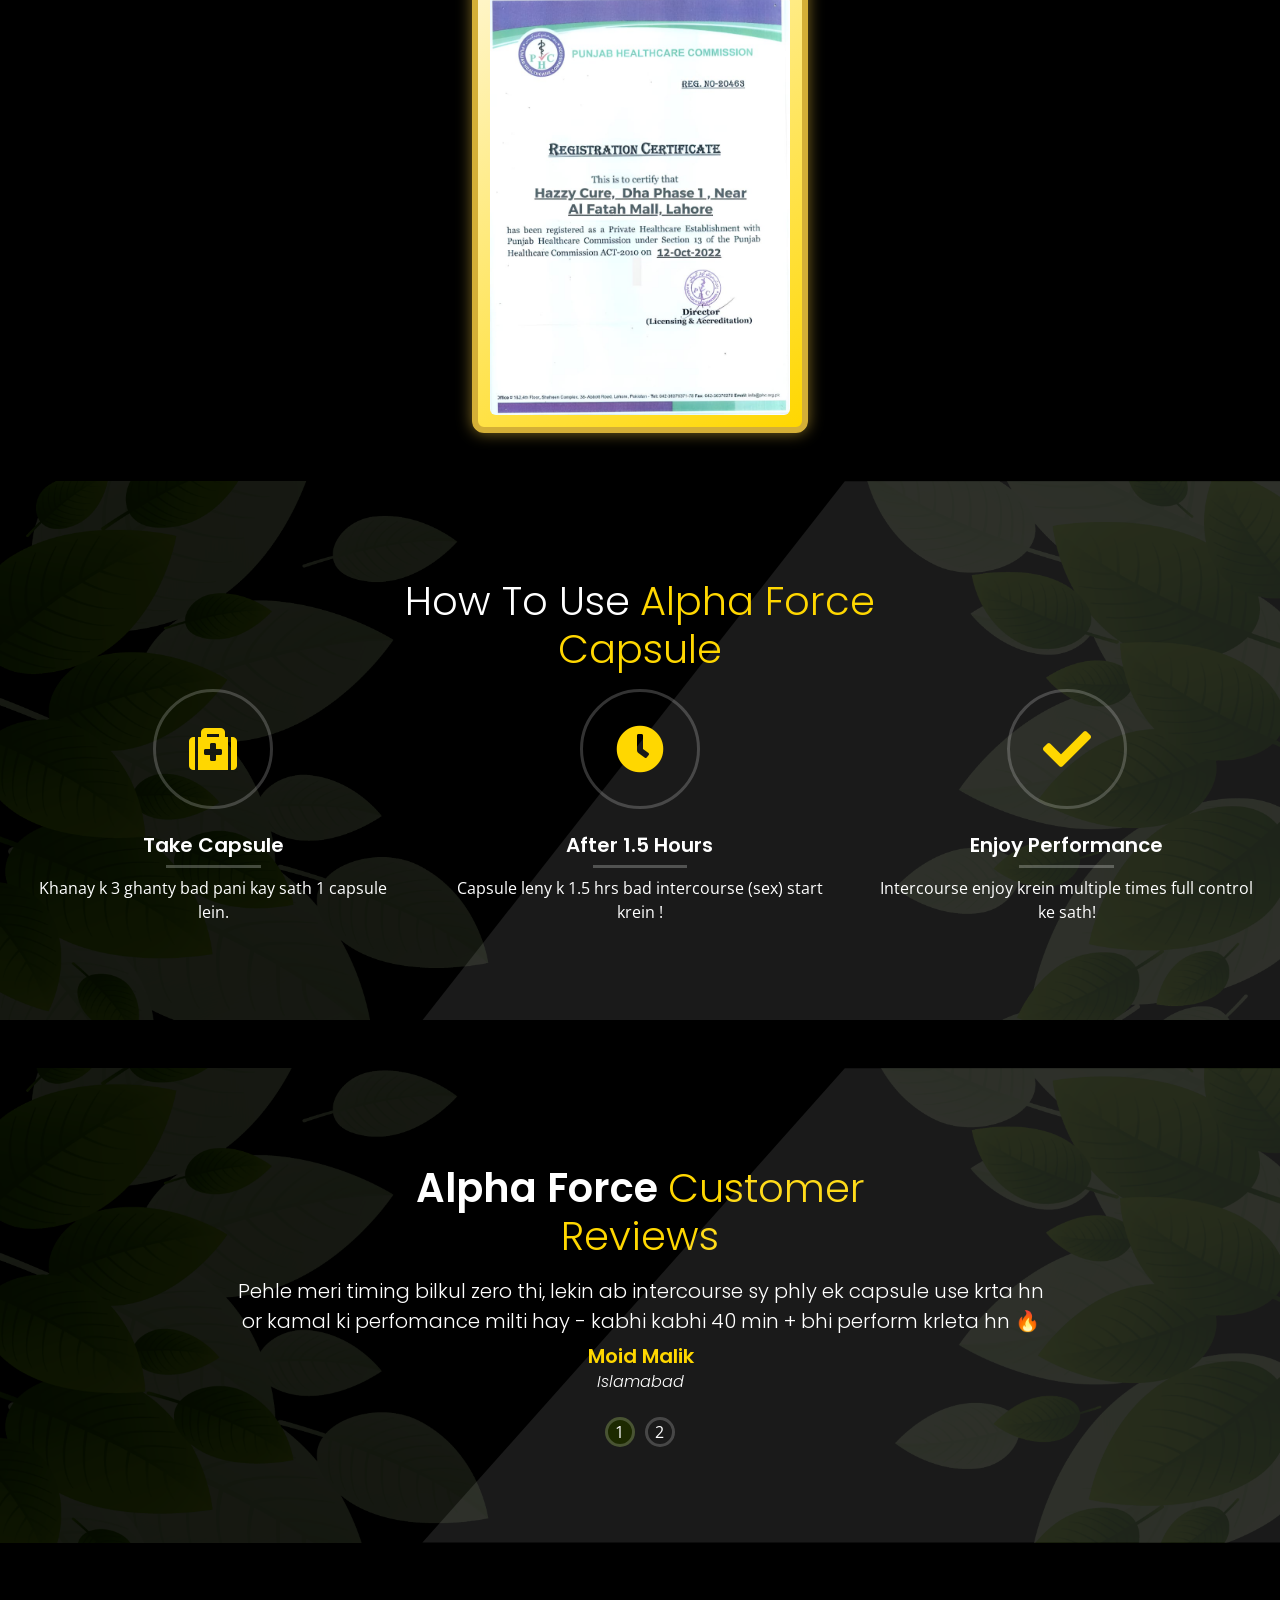
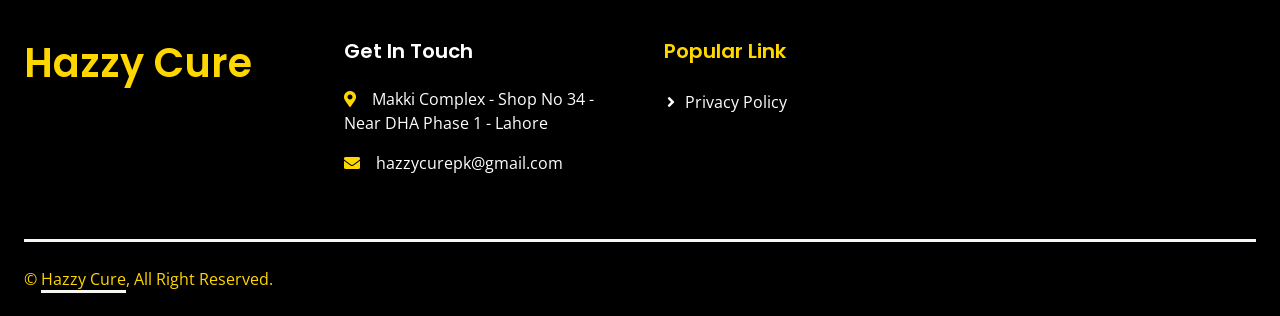
==== commit 1faa3e76: "Update alpha.html" ====
--- a/alpha.html
+++ b/alpha.html
@@ -24,20 +24,7 @@
 
     <link href="css/style.css" rel="stylesheet">
 
-    <script>
-    !function(f,b,e,v,n,t,s)
-    {if(f.fbq)return;n=f.fbq=function(){n.callMethod?
-    n.callMethod.apply(n,arguments):n.queue.push(arguments)};
-    if(!f._fbq)f._fbq=n;n.push=n;n.loaded=!0;n.version='2.0';
-    n.queue=[];t=b.createElement(e);t.async=!0;
-    t.src=v;s=b.getElementsByTagName(e)[0];
-    s.parentNode.insertBefore(t,s)}(window, document,'script',
-    'https://connect.facebook.net/en_US/fbevents.js');
-    fbq('init', '2020600545550215');
-    fbq('track', 'PageView');
-    </script>
-    <noscript><img height="1" width="1" style="display:none" src="https://www.facebook.com/tr?id=2020600545550215&ev=PageView&noscript=1"/></noscript>
-    <style>
+        <style>
         /* Product Page Specific Enhancements to make it look 'Chass' */
         .product-slider .owl-dot {
             background: rgba(200, 169, 81, 0.3) !important;
@@ -110,7 +97,7 @@
                 <div class="owl-carousel product-slider mb-4">
                     <div class="p-2"><img class="img-fluid rounded border border-secondary" src="img/cp-5.jpg" alt="Alpha Force Pack of 5"></div>
                     <div class="p-2"><img class="img-fluid rounded border border-secondary" src="img/cp-10.webp" alt="Alpha Force Pack of 10"></div>
-                    <div class="p-2"><img class="img-fluid rounded border border-secondary" src="img/capsule-1.png" alt="Alpha Force Capsule View"></div>
+                    <div class="p-2"><img class="img-fluid rounded border border-secondary" src="img/cp-p.webp" alt="Alpha Force Capsule View"></div>
                 </div>
 
                 <div class="pcsir-badge-wrap mb-4 justify-content-center">
@@ -357,4 +344,4 @@
         });
     </script>
 </body>
-</html>+</html>
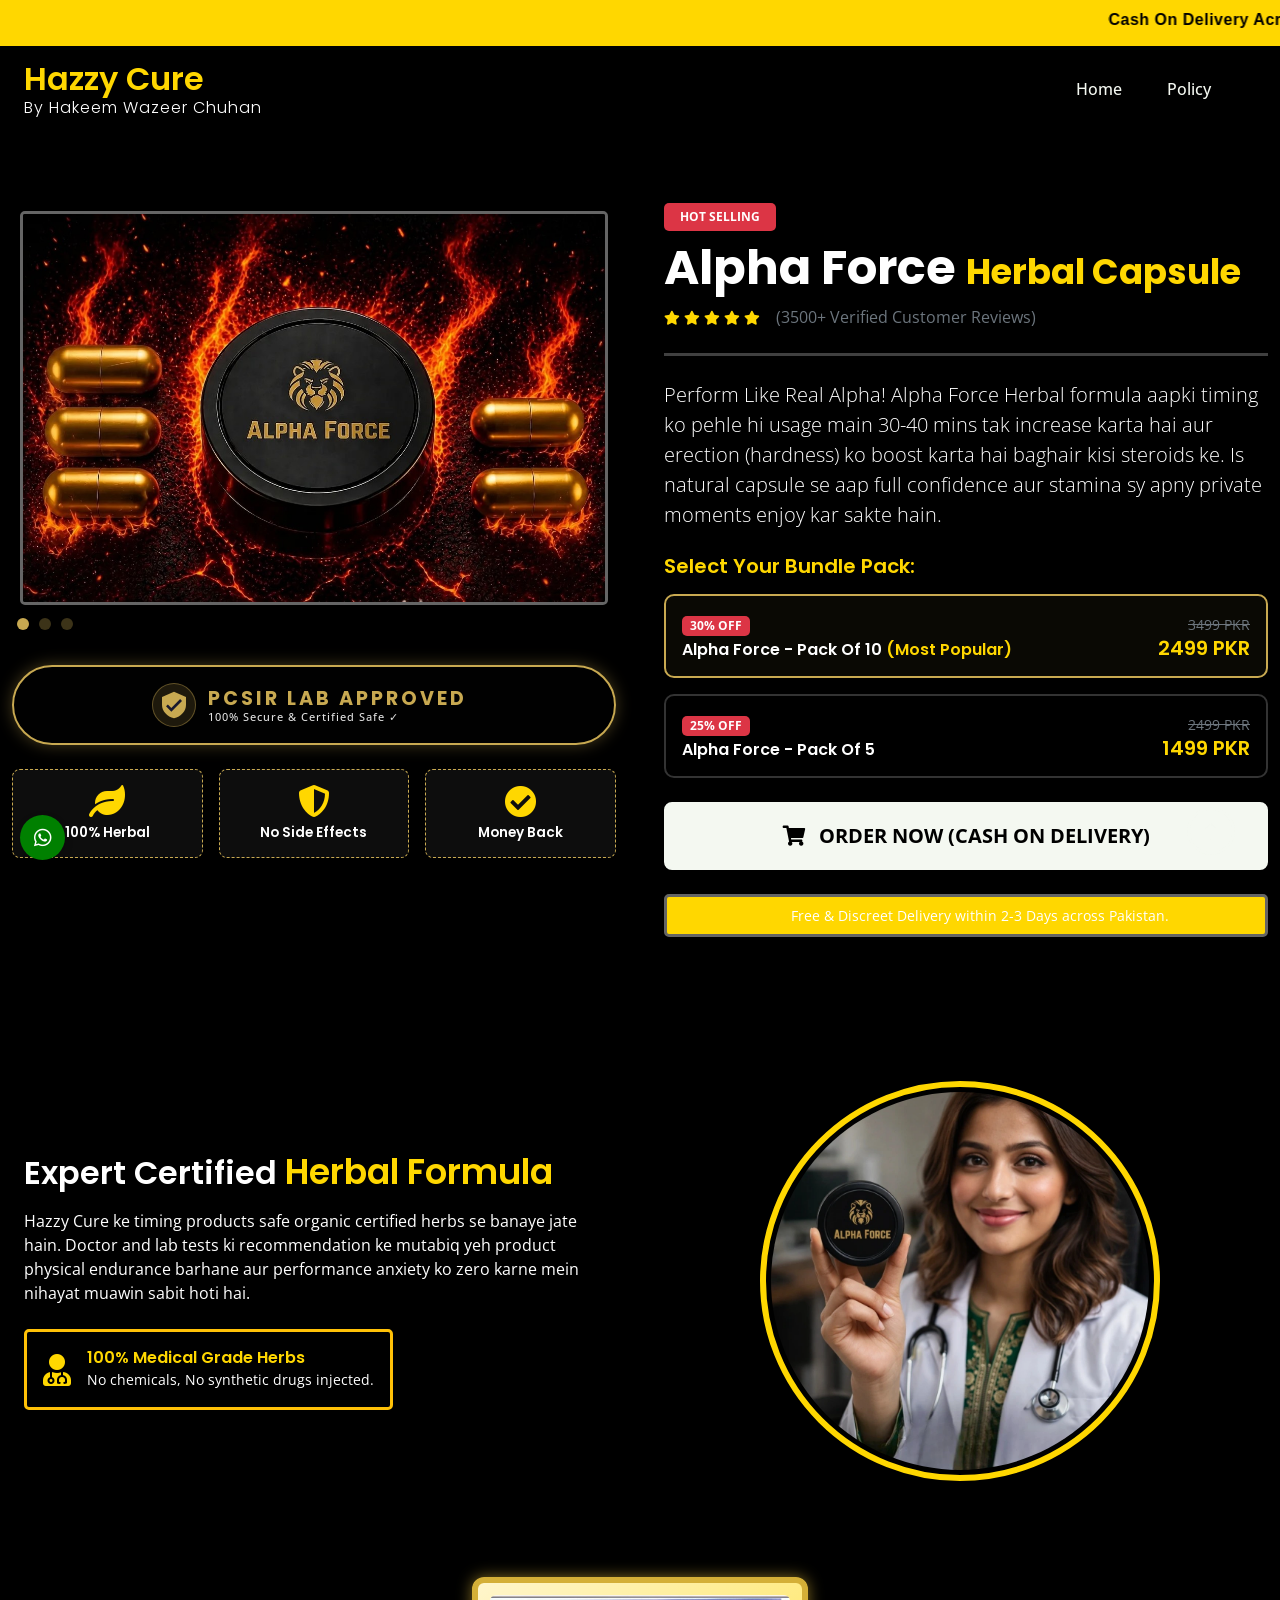
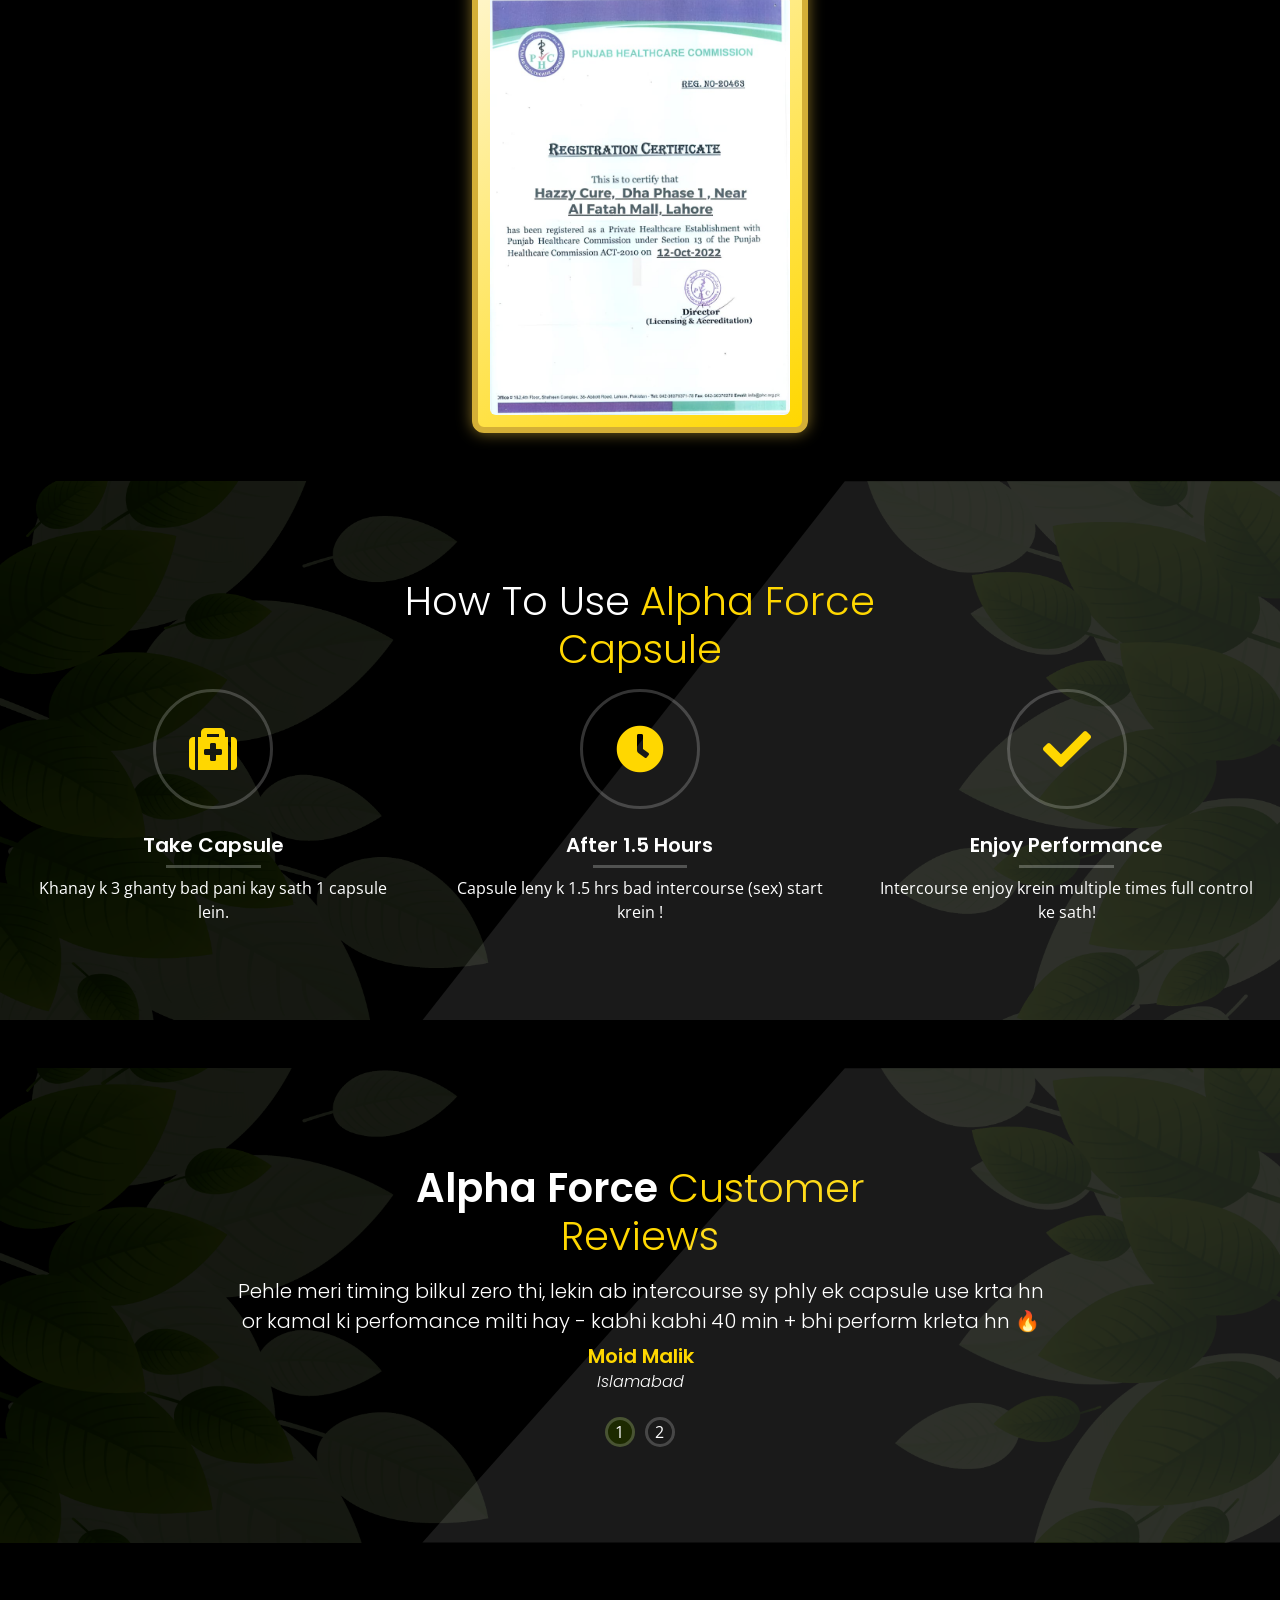
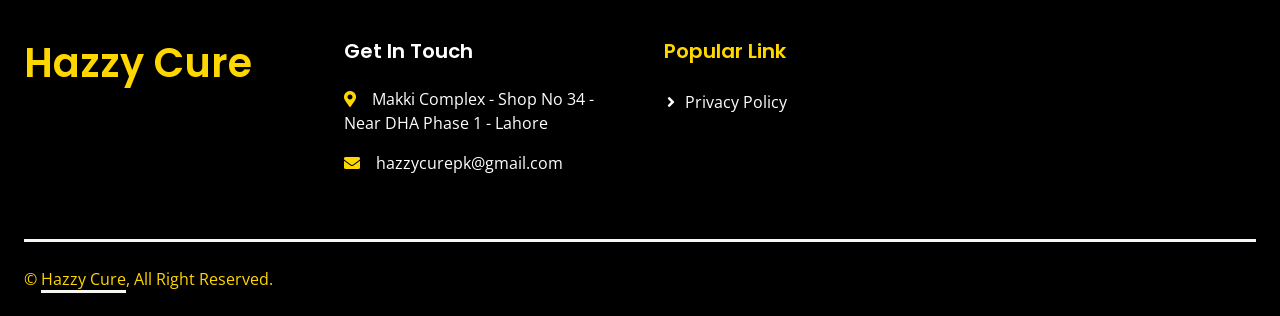
==== commit e879a9f5: "Update alpha.html" ====
--- a/alpha.html
+++ b/alpha.html
@@ -55,6 +55,23 @@
             text-align: center;
         }
     </style>
+    <!-- Meta Pixel Code -->
+<script>
+!function(f,b,e,v,n,t,s)
+{if(f.fbq)return;n=f.fbq=function(){n.callMethod?
+n.callMethod.apply(n,arguments):n.queue.push(arguments)};
+if(!f._fbq)f._fbq=n;n.push=n;n.loaded=!0;n.version='2.0';
+n.queue=[];t=b.createElement(e);t.async=!0;
+t.src=v;s=b.getElementsByTagName(e)[0];
+s.parentNode.insertBefore(t,s)}(window, document,'script',
+'https://connect.facebook.net/en_US/fbevents.js');
+fbq('init', '2020600545550215');
+fbq('track', 'PageView');
+</script>
+<noscript><img height="1" width="1" style="display:none"
+src="https://www.facebook.com/tr?id=2020600545550215&ev=PageView&noscript=1"
+/></noscript>
+<!-- End Meta Pixel Code -->
 </head>
 
 <body class="bg-clr text-white">
